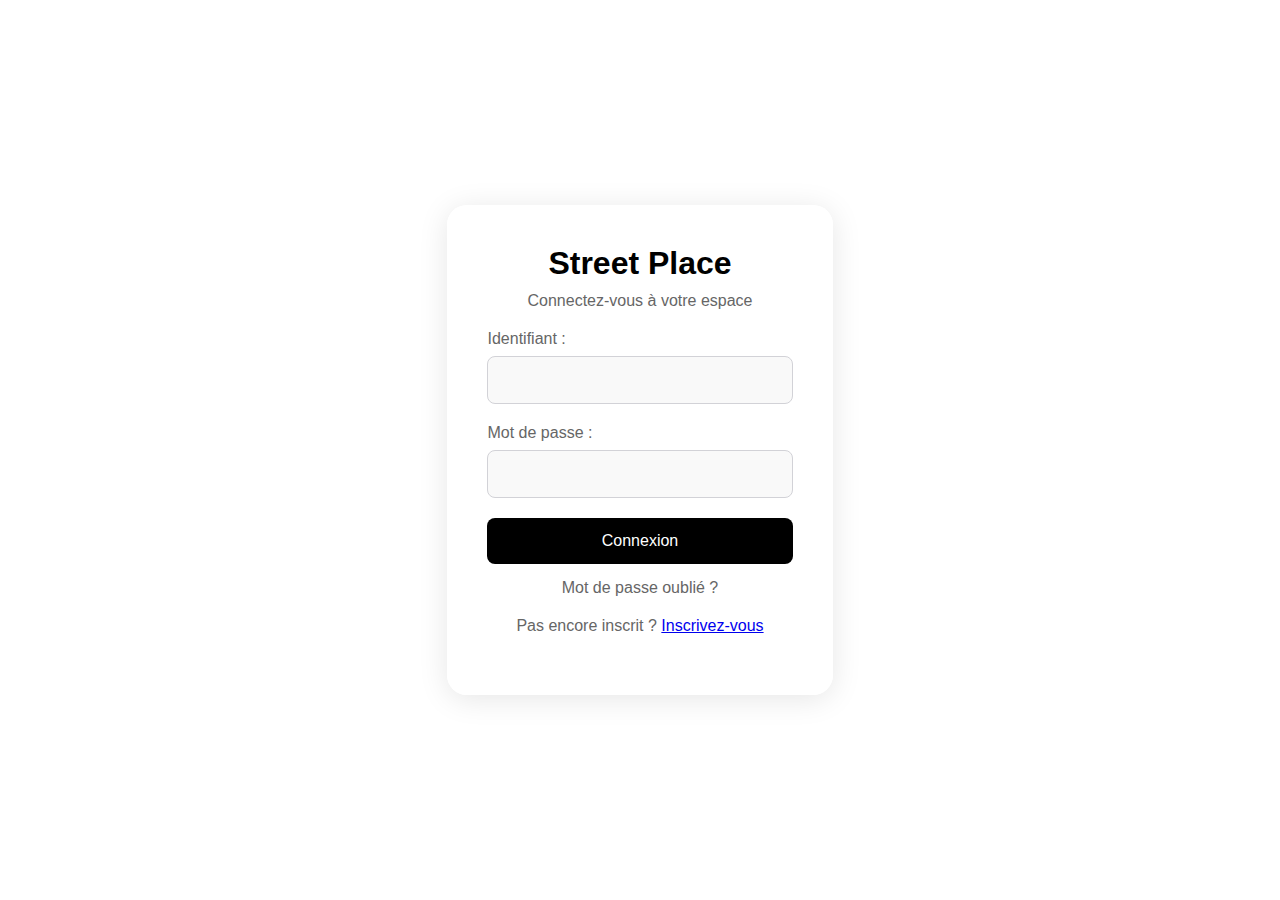
==== index.html @ cedc22f9 "VTDV1" ====
<!DOCTYPE html>
<html lang="fr">
<head>
    <meta charset="UTF-8">
    <meta name="viewport" content="width=device-width, initial-scale=1.0">
    <title>Connexion Sécurisée - SP</title>
    <link rel="icon" type="image/png" href="C:\Users\lucas\OneDrive\Bureau\CODE HTML\APP SNKRS\FAVICON.jfif"> <!-- Chemin vers votre favicon -->
    <link rel="stylesheet" href="index.css">
    <link href="https://fonts.googleapis.com/css2?family=Montserrat:wght@700&display=swap" rel="stylesheet">
    <style>
        /* Styles pour la fenêtre pop-up */
        .popup {
            display: none; /* Cachée par défaut */
            position: fixed;
            left: 0;
            top: 0;
            width: 100%;
            height: 100%;
            background-color: rgba(0, 0, 0, 0.5); /* Fond semi-transparent */
            justify-content: center;
            align-items: center;
            z-index: 1000; /* Pour être au-dessus des autres éléments */
        }
        .popup-content {
            background-color: white;
            padding: 20px;
            border-radius: 10px;
            text-align: center;
            box-shadow: 0 4px 20px rgba(0, 0, 0, 0.3);
        }
        .close-btn, .call-btn {
            cursor: pointer;
            margin-top: 15px;
            padding: 10px 15px;
            border: none;
            border-radius: 5px;
            font-size: 16px;
        }
        .close-btn {
            background-color: #000; /* Couleur du bouton Fermer */
            color: white;
        }
        .call-btn {
            background-color: #000; /* Couleur du bouton Appeler */
            color: white;
        }
    </style>
</head>
<body>
    <div class="background">
        <div class="card">
            <h1>Street Place</h1>
            <p class="welcome-message">Connectez-vous à votre espace</p>

            <form id="loginForm">
                <div class="input-group">
                    <label for="username">Identifiant :</label>
                    <input type="text" id="username" name="username" required>
                </div>

                <div class="input-group">
                    <label for="password">Mot de passe :</label>
                    <input type="password" id="password" name="password" required>
                </div>

                <button type="submit">Connexion</button>
            </form>

            <p id="error-message" style="color: red; display: none;">Identifiants incorrects. Réessayez !</p>
            <p class="forgot-password">Mot de passe oublié ?</p>
            <p class="signup" id="signup-link">Pas encore inscrit ? <a href="javascript:void(0);" onclick="showPopup()">Inscrivez-vous</a></p> <!-- Lien vers l'inscription -->
        </div>
    </div>

    <!-- Fenêtre pop-up -->
    <div class="popup" id="popup">
        <div class="popup-content">
            <p>Pour vous inscrire, contactez-nous au : <strong>Pas mon num</strong></p>
            <button class="call-btn" onclick="window.location.href='tel:0760936553'">Appeler</button>
            <button class="close-btn" onclick="closePopup()">Fermer</button>
        </div>
    </div>

    <script>
        // Identifiants codés en dur
        const users = [
            { username: "Lucas302", password: "OK" },
            { username: "admin", password: "adminpassword" }
        ];

        // Gestionnaire de soumission du formulaire
        document.getElementById("loginForm").addEventListener("submit", function(event) {
            event.preventDefault(); // Empêche le rechargement de la page

            const username = document.getElementById("username").value;
            const password = document.getElementById("password").value;
            const errorMessage = document.getElementById("error-message");

            // Vérification des identifiants
            const user = users.find(user => user.username === username && user.password === password);

            if (user) {
                // Redirige vers une autre page après connexion réussie
                window.location.href = "dashboard.html";
            } else {
                errorMessage.style.display = "block"; // Affiche un message d'erreur
            }
        });

        // Fonction pour afficher la pop-up
        function showPopup() {
            document.getElementById("popup").style.display = "flex"; // Affiche la pop-up
        }

        // Fonction pour fermer la pop-up
        function closePopup() {
            document.getElementById("popup").style.display = "none"; // Cache la pop-up
        }

        // Animation d'arrivée
        window.onload = () => {
            const card = document.querySelector('.card');
            card.classList.add('fade-in'); // Ajoute la classe d'animation
        };
    </script>
</body>
</html>
---- index.css ----
/* Global reset */
* {
    margin: 0;
    padding: 0;
    box-sizing: border-box;
}

/* Body styling */
body {
    font-family: -apple-system, BlinkMacSystemFont, "Helvetica Neue", Arial, sans-serif;
    background-image: url('C:/Users/lucas/OneDrive/Bureau/CODE HTML/APP SNKRS/Untitled design.png'); /* Chemin de l'image */
    background-size: cover; /* Remplit tout l'arrière-plan */
    background-position: center; /* Centre l'image */
    background-repeat: no-repeat; /* Évite la répétition de l'image */
    color: #333; /* Text color */
    display: flex;
    justify-content: center;
    align-items: center;
    height: 100vh;
    padding: 20px;
}

/* Container for the card */
.card {
    background-color: rgba(255, 255, 255, 0.9); /* White background for the card with some transparency */
    padding: 40px;
    border-radius: 20px; /* Rounded corners for the card */
    box-shadow: 0 4px 30px rgba(0, 0, 0, 0.1); /* Softer shadow for a floating effect */
    width: 100%;
    max-width: 700px; /* Augmentation de la largeur maximale */
    text-align: center;
    opacity: 0; /* Initial opacity for animation */
    transform: translateY(20px); /* Initial position for animation */
    transition: opacity 0.5s ease, transform 0.5s ease; /* Smooth transition */
}

/* Animation class */
.fade-in {
    opacity: 1; /* Final opacity */
    transform: translateY(0); /* Final position */
}

/* Headline */
.card h1 {
    font-size: 32px; /* Title size */
    color: #000; /* Noir pour le titre */
    margin-bottom: 10px;
}

/* Subtitle */
.card p {
    font-size: 16px; /* Subtitle size */
    color: #666; /* Lighter gray for subtitle */
    margin-bottom: 20px;
}

/* Label styling */
.card label {
    display: block;
    text-align: left;
    font-weight: 500;
    color: #666; /* Lighter gray for labels */
    margin-bottom: 8px;
}

/* Input styling */
.card input {
    width: 100%;
    padding: 14px; /* Increased padding */
    margin-bottom: 20px;
    border: 1px solid #d2d2d7; /* Light border */
    border-radius: 8px;
    font-size: 16px;
    background-color: #f9f9f9; /* Light background for inputs */
    transition: border-color 0.3s ease, box-shadow 0.3s ease; /* Smooth transition */
}

/* Input focus state */
.card input:focus {
    border-color: #000; /* Noir border on focus */
    outline: none; /* Remove default outline */
    box-shadow: 0 0 8px rgba(0, 0, 0, 0.5); /* Light shadow on focus */
}

/* Button styling */
.card button {
    background-color: #000; /* Noir pour le bouton */
    color: white;
    padding: 14px; /* Increased padding */
    border: none;
    border-radius: 8px;
    font-size: 16px;
    cursor: pointer;
    transition: background-color 0.3s ease, transform 0.2s ease; /* Smooth transition */
    width: 100%;
}

/* Button hover state */
.card button:hover {
    background-color: #444; /* Darker black on hover */
    transform: translateY(-2px); /* Lift effect on hover */
}

/* Error message styling */
#error-message {
    color: #ff3b30; /* Red for error messages */
    font-size: 14px;
    margin-top: 10px;
}

/* Forgot password link */
.forgot-password {
    color: #6e6e73; /* Color for the forgot password link */
    font-size: 14px;
    margin-top: 15px;
    text-decoration: none; /* Remove underline */
}

/* Signup link styling */
.signup {
    color: #000; /* Noir pour le signup link */
    font-size: 14px;
    margin-top: 10px;
}

/* Responsive styling for smaller screens */
@media (max-width: 480px) {
    .card {
        padding: 20px; /* Reduced padding on small screens */
    }

    .card input, .card button {
        font-size: 14px; /* Smaller font size */
    }

    .card h1 {
        font-size: 28px; /* Smaller title size */
    }

    .card p {
        font-size: 12px; /* Smaller subtitle size */
    }
}

.welcome-message::before,
.welcome-message::after {
    content: '  '; /* Un espace invisible */
    display: inline-block;
    width: 40px; /* Ajustez la largeur pour l'espace souhaité */
}
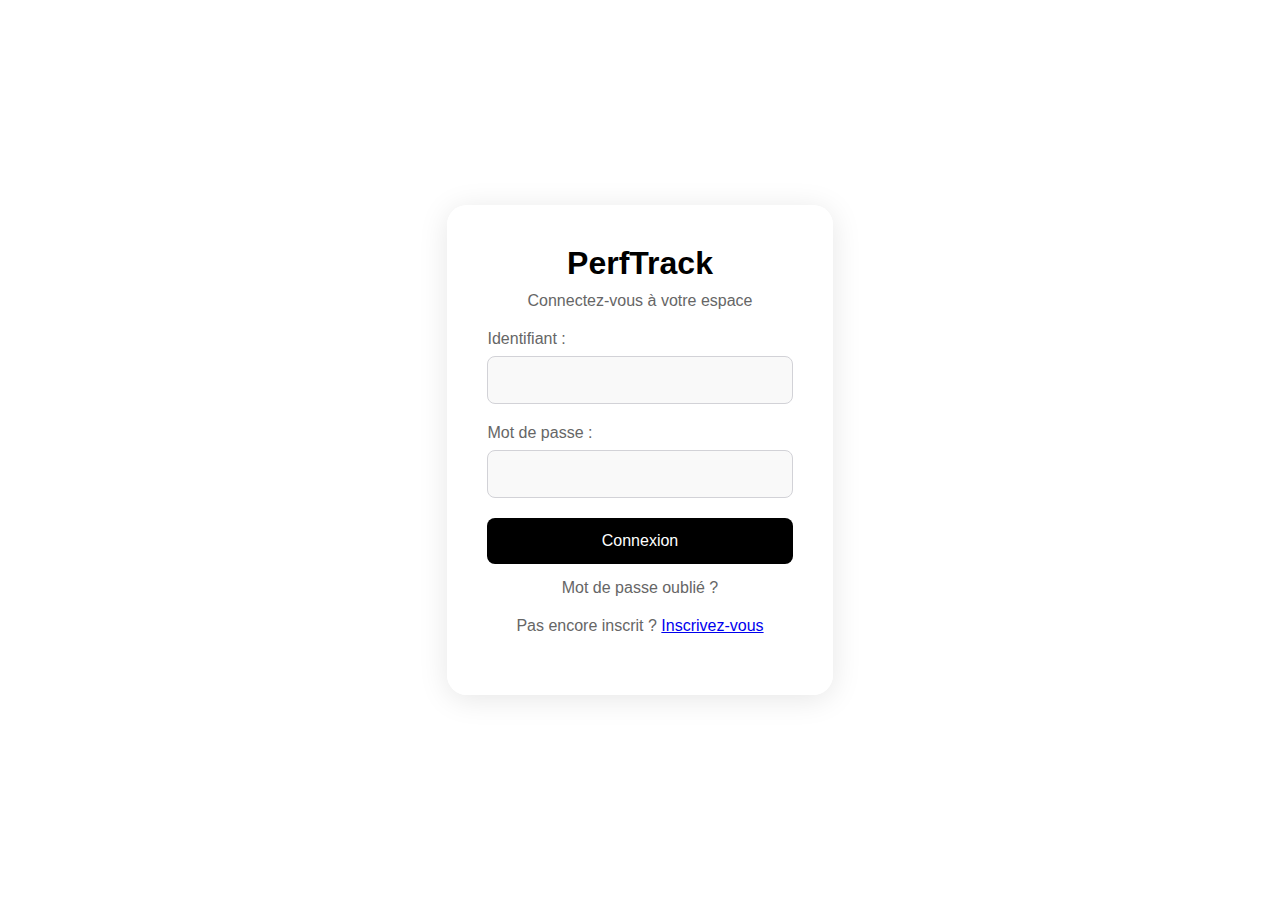
==== commit e9431f6e: "Update index.html" ====
--- a/index.html
+++ b/index.html
@@ -4,9 +4,9 @@
     <meta charset="UTF-8">
     <meta name="viewport" content="width=device-width, initial-scale=1.0">
     <title>Connexion Sécurisée - SP</title>
-    <link rel="icon" type="image/png" href="C:\Users\lucas\OneDrive\Bureau\CODE HTML\APP SNKRS\FAVICON.jfif"> <!-- Chemin vers votre favicon -->
+    <link rel="icon" type="image/png" href="IMAGES\FAVICON.jfif"> <!-- Chemin vers votre favicon -->
     <link rel="stylesheet" href="index.css">
-    <link href="https://fonts.googleapis.com/css2?family=Montserrat:wght@700&display=swap" rel="stylesheet">
+    <link href="IMAGES\Untituled design.png" rel="stylesheet">
     <style>
         /* Styles pour la fenêtre pop-up */
         .popup {
@@ -49,7 +49,7 @@
 <body>
     <div class="background">
         <div class="card">
-            <h1>Street Place</h1>
+            <h1>PerfTrack</h1>
             <p class="welcome-message">Connectez-vous à votre espace</p>
 
             <form id="loginForm">
@@ -85,7 +85,7 @@
         // Identifiants codés en dur
         const users = [
             { username: "Lucas302", password: "OK" },
-            { username: "admin", password: "adminpassword" }
+            { username: "Quentin", password: "M9612" }
         ];
 
         // Gestionnaire de soumission du formulaire
